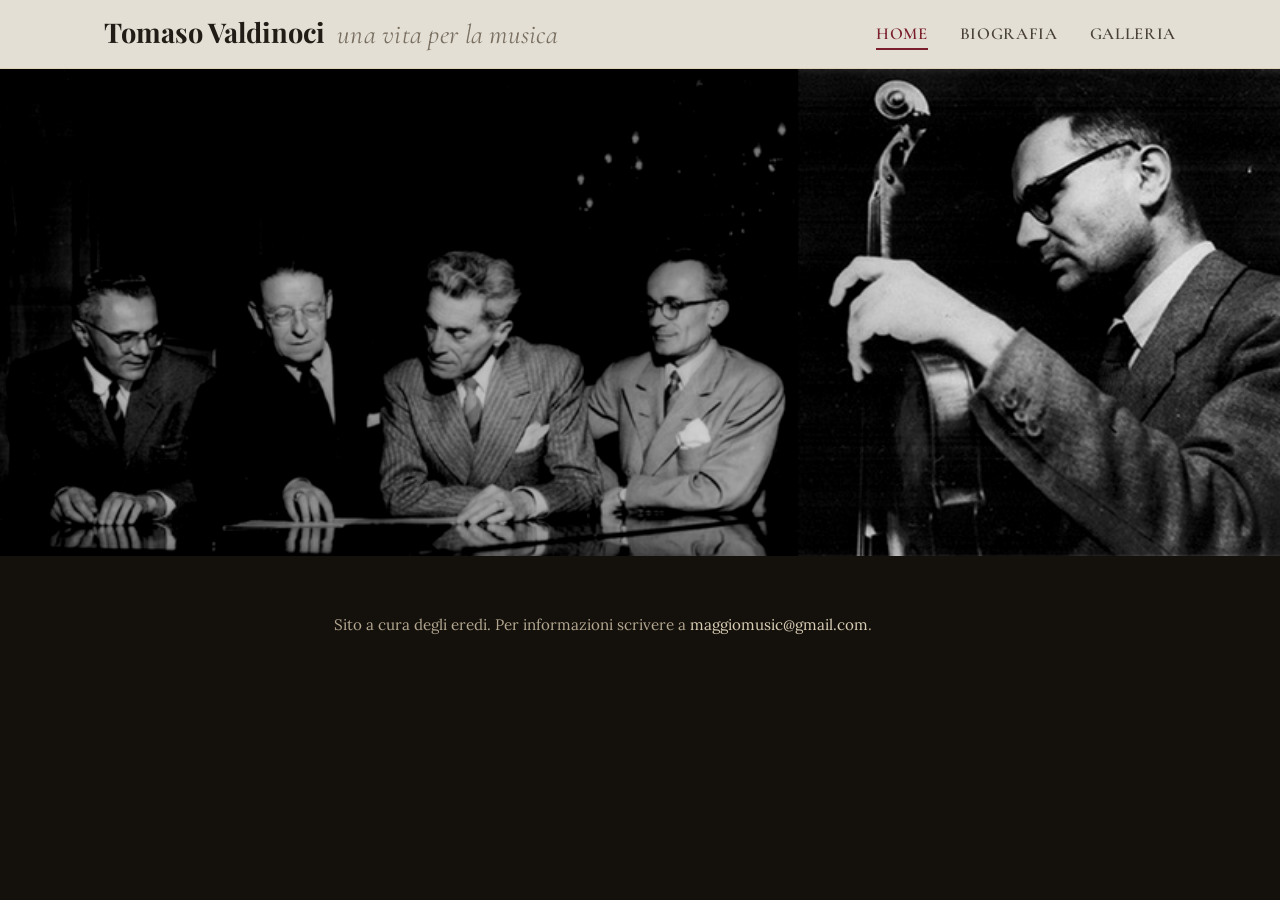
==== docs/index.html @ 7e664656 "Add tribute site for Tomaso Valdinoci, published via GitHub Pages Static site in docs/ (home, biogra" ====
<!DOCTYPE html>
<html lang="it">
<head>
<meta charset="UTF-8">
<meta name="viewport" content="width=device-width, initial-scale=1.0">
<title>Tomaso Valdinoci — Violista dell'Orchestra e del Quartetto della Scala</title>
<meta name="description" content="Un archivio fotografico e documentale dedicato a Tomaso Valdinoci, violista dell'Orchestra e del Quartetto del Teatro alla Scala di Milano.">
<link rel="preconnect" href="https://fonts.googleapis.com">
<link rel="preconnect" href="https://fonts.gstatic.com" crossorigin>
<link href="https://fonts.googleapis.com/css2?family=Playfair+Display:wght@700;800&family=Cormorant+Garamond:wght@500;600;700&family=Lora:ital,wght@0,400;0,500;1,400&display=swap" rel="stylesheet">
<link rel="icon" href="assets/favicon.svg" type="image/svg+xml">
<link rel="stylesheet" href="css/style.css">
</head>
<body class="page-home">

<header class="site-header">
  <nav class="nav nav-branded">
    <div class="brand-block">
      <h1 class="brand-title">Tomaso Valdinoci</h1>
      <span class="brand-sub">una vita per la musica</span>
    </div>
    <button class="nav-toggle" aria-label="Apri il menu" aria-expanded="false">☰</button>
    <ul class="nav-links">
      <li><a href="index.html" aria-current="page">Home</a></li>
      <li><a href="biografia.html">Biografia</a></li>
      <li><a href="galleria.html">Galleria</a></li>
    </ul>
  </nav>
</header>

<main>

  <figure class="photo-banner">
    <img src="assets/img/home.png" alt="Il Quartetto d'archi della Scala e, a destra, Tomaso Valdinoci alla viola">
  </figure>

</main>

<footer class="site-footer">
  <div class="container footer-simple">
    <p>Sito a cura degli eredi. Per informazioni scrivere a <a href="mailto:maggiomusic@gmail.com">maggiomusic@gmail.com</a>.</p>
  </div>
</footer>

<script src="js/main.js"></script>
</body>
</html>
---- docs/css/style.css ----
/* ============================================================
   Tomaso Valdinoci — sito tributo
   Palette: carta/pergamena, inchiostro, rosso Scala, oro spento
   ============================================================ */

:root {
  --bg: #f6f1e7;
  --bg-alt: #efe6d4;
  --bg-panel: #fffdf8;
  --ink: #211c16;
  --ink-soft: #4a4237;
  --ink-faint: #7a7062;
  --line: #ddd0b8;
  --accent: #7a1f2b;
  --accent-dark: #591420;
  --gold: #a9812f;
  --gold-soft: #cdb27a;
  --shadow: 0 12px 32px -16px rgba(33, 28, 22, 0.35);
  --radius: 2px;
  --font-display: "Playfair Display", Georgia, "Times New Roman", serif;
  --font-body: "Lora", Georgia, "Times New Roman", serif;
  --font-meta: "Cormorant Garamond", Georgia, serif;
}

* { box-sizing: border-box; }
html { scroll-behavior: smooth; background: var(--bg); }

body {
  margin: 0;
  min-height: 100vh;
  background: var(--bg);
  color: var(--ink);
  font-family: var(--font-body);
  font-size: 17px;
  line-height: 1.7;
  -webkit-font-smoothing: antialiased;
}
body.page-home { background: #14100c; }

img { max-width: 100%; display: block; }

a { color: var(--accent); text-decoration: none; }
a:hover { color: var(--accent-dark); }

.container {
  max-width: 1120px;
  margin: 0 auto;
  padding: 0 24px;
}

h1, h2, h3, h4 {
  font-family: var(--font-display);
  font-weight: 700;
  color: var(--ink);
  margin: 0 0 0.5em;
  line-height: 1.2;
}

.eyebrow {
  font-family: var(--font-meta);
  font-size: 1.05rem;
  letter-spacing: 0.16em;
  text-transform: uppercase;
  color: var(--accent);
  font-weight: 600;
  display: inline-block;
  margin-bottom: 0.75em;
}

.lede {
  font-size: 1.15rem;
  color: var(--ink-soft);
  max-width: 62ch;
}

/* ---------- Header / Nav ---------- */
.site-header {
  position: sticky;
  top: 0;
  z-index: 50;
  background: rgba(246, 241, 231, 0.92);
  backdrop-filter: blur(6px);
  border-bottom: 1px solid var(--line);
}

.nav {
  display: flex;
  align-items: center;
  justify-content: flex-end;
  padding: 16px 24px;
  max-width: 1120px;
  margin: 0 auto;
}
.nav.nav-branded { justify-content: space-between; }

.brand-block {
  display: flex;
  flex-direction: row;
  align-items: baseline;
  gap: 12px;
  flex-wrap: wrap;
  line-height: 1.2;
}
.brand-title {
  font-family: var(--font-display);
  font-size: 1.7rem;
  font-weight: 700;
  color: var(--ink);
  margin: 0;
}
.brand-sub {
  font-family: var(--font-meta);
  font-style: italic;
  font-size: 1.7rem;
  color: var(--ink-faint);
  letter-spacing: 0.01em;
}

.nav-links {
  display: flex;
  gap: 32px;
  list-style: none;
  margin: 0;
  padding: 0;
}

.nav-links a {
  font-family: var(--font-meta);
  font-size: 1.05rem;
  letter-spacing: 0.04em;
  text-transform: uppercase;
  color: var(--ink-soft);
  font-weight: 600;
  padding-bottom: 4px;
  border-bottom: 2px solid transparent;
  transition: color 0.2s, border-color 0.2s;
}
.nav-links a:hover,
.nav-links a[aria-current="page"] {
  color: var(--accent);
  border-color: var(--accent);
}

.nav-toggle {
  display: none;
  background: none;
  border: 1px solid var(--line);
  border-radius: var(--radius);
  padding: 8px 10px;
  font-size: 1.1rem;
  color: var(--ink);
  cursor: pointer;
}

/* ---------- Photo banner (home) ---------- */
.photo-banner {
  margin: 0;
  background: #14100c;
}
.photo-banner img {
  display: block;
  width: 100%;
  max-height: 60vh;
  object-fit: cover;
  filter: grayscale(100%) contrast(1.05);
}
.photo-banner figcaption {
  text-align: center;
  font-family: var(--font-meta);
  font-size: 0.98rem;
  color: var(--ink-faint);
  padding: 14px 24px;
}

/* ---------- Buttons ---------- */
.btn {
  display: inline-block;
  font-family: var(--font-meta);
  font-size: 1.05rem;
  letter-spacing: 0.06em;
  text-transform: uppercase;
  font-weight: 600;
  padding: 12px 28px;
  border: 1px solid var(--gold-soft);
  border-radius: var(--radius);
  color: #fbf7ee;
  transition: background 0.2s, color 0.2s, border-color 0.2s;
}
.btn:hover { background: var(--gold-soft); color: #201c16; }
.btn.btn-solid {
  background: var(--accent);
  border-color: var(--accent);
  color: #fbf7ee;
}
.btn.btn-solid:hover { background: var(--accent-dark); border-color: var(--accent-dark); }
.btn.btn-dark {
  border-color: var(--ink);
  color: var(--ink);
}
.btn.btn-dark:hover { background: var(--ink); color: var(--bg); }

/* ---------- Sections ---------- */
section { padding: 84px 0; }
.section-alt { background: var(--bg-alt); }
.section-head { margin-bottom: 48px; max-width: 68ch; }
.section-head.center { margin-left: auto; margin-right: auto; text-align: center; }

hr.rule {
  border: none;
  border-top: 1px solid var(--line);
  margin: 0;
}

/* ---------- Gallery ---------- */
.gallery-nav {
  display: flex;
  flex-wrap: wrap;
  gap: 10px;
  margin-bottom: 40px;
}
.gallery-nav a {
  font-family: var(--font-meta);
  text-transform: uppercase;
  font-size: 0.98rem;
  letter-spacing: 0.05em;
  font-weight: 600;
  padding: 8px 16px;
  border: 1px solid var(--line);
  color: var(--ink-soft);
  background: var(--bg-panel);
}
.gallery-nav a:hover { border-color: var(--accent); color: var(--accent); }

.album {
  margin-bottom: 72px;
}
.album-head {
  display: flex;
  justify-content: space-between;
  align-items: baseline;
  flex-wrap: wrap;
  gap: 8px;
  border-bottom: 2px solid var(--ink);
  padding-bottom: 10px;
  margin-bottom: 26px;
}
.album-head h2 { margin: 0; }
.album-count {
  font-family: var(--font-meta);
  color: var(--ink-faint);
  font-size: 1.05rem;
}
.album-desc {
  color: var(--ink-soft);
  max-width: 70ch;
  margin: -14px 0 26px;
}

.grid {
  display: grid;
  grid-template-columns: repeat(auto-fill, minmax(220px, 1fr));
  gap: 18px;
}
.grid figure {
  margin: 0;
  background: var(--bg-panel);
  border: 1px solid var(--line);
  box-shadow: var(--shadow);
}
.grid .thumb {
  aspect-ratio: 4/5;
  overflow: hidden;
  cursor: zoom-in;
}
.grid.wide .thumb { aspect-ratio: 4/3; }
.grid .thumb img {
  width: 100%; height: 100%; object-fit: cover;
  filter: grayscale(100%) contrast(1.05);
  transition: transform 0.5s ease;
}
.grid figure:hover .thumb img { transform: scale(1.05); }

/* Full-height documents/dedications: never crop, show the whole photo (incl. the dedication text) */
.thumb.contain {
  background: var(--bg-panel);
}
.thumb.contain img {
  object-fit: contain !important;
  padding: 10px;
}
.grid figcaption {
  padding: 12px 14px 14px;
  font-size: 0.92rem;
  color: var(--ink-soft);
  font-family: var(--font-meta);
}
.grid figcaption .cap-title {
  display: block;
  color: var(--ink);
  font-weight: 600;
  margin-bottom: 2px;
}

/* ---------- Lightbox ---------- */
.lightbox {
  position: fixed;
  inset: 0;
  background: rgba(15, 12, 9, 0.94);
  display: none;
  align-items: center;
  justify-content: center;
  z-index: 100;
  padding: 40px 20px;
}
.lightbox.open { display: flex; }
.lightbox-inner {
  max-width: 1000px;
  width: 100%;
  text-align: center;
}
.lightbox-inner img {
  max-height: 78vh;
  margin: 0 auto;
  box-shadow: 0 20px 60px rgba(0,0,0,0.6);
}
.lightbox-cap {
  color: #ede4cf;
  font-family: var(--font-meta);
  margin-top: 18px;
  font-size: 1.05rem;
}
.lightbox-close {
  position: absolute;
  top: 24px;
  right: 32px;
  background: none;
  border: 1px solid #ede4cf;
  color: #ede4cf;
  font-size: 1.2rem;
  width: 42px;
  height: 42px;
  border-radius: 50%;
  cursor: pointer;
}
.lightbox-close:hover { background: #ede4cf; color: #14100c; }
.lightbox-nav {
  position: absolute;
  top: 50%;
  transform: translateY(-50%);
  background: none;
  border: 1px solid #ede4cf;
  color: #ede4cf;
  font-size: 1.4rem;
  width: 46px;
  height: 46px;
  border-radius: 50%;
  cursor: pointer;
}
.lightbox-nav:hover { background: #ede4cf; color: #14100c; }
.lightbox-prev { left: 24px; }
.lightbox-next { right: 24px; }

/* ---------- Biografia (long-form article) ---------- */
.bio-meta {
  font-family: var(--font-meta);
  font-size: 1.15rem;
  color: var(--ink-faint);
  letter-spacing: 0.02em;
  margin-bottom: 1.2em;
}
.bio-note {
  font-family: var(--font-meta);
  font-style: italic;
  font-size: 1.05rem;
  color: var(--ink-soft);
  max-width: 62ch;
  border-left: 3px solid var(--gold-soft);
  padding-left: 18px;
  margin: 1.5em 0 0;
}
.article {
  max-width: 68ch;
  margin: 0 auto;
}
.article p {
  color: var(--ink-soft);
  margin: 0 0 1.3em;
}
.article p:first-of-type::first-letter {
  font-family: var(--font-display);
  font-size: 3.4rem;
  float: left;
  line-height: 0.8;
  padding: 6px 10px 0 0;
  color: var(--accent);
}
.chapter-label {
  font-family: var(--font-meta);
  font-size: 1.05rem;
  letter-spacing: 0.14em;
  text-transform: uppercase;
  color: var(--accent);
  font-weight: 600;
  display: block;
  margin: 3em 0 1em;
  padding-top: 1.5em;
  border-top: 1px solid var(--line);
}
.article > p:first-of-type,
.chapter-label:first-child {
  margin-top: 0;
  padding-top: 0;
  border-top: none;
}
.pull-quote {
  font-family: var(--font-display);
  font-size: 1.5rem;
  line-height: 1.4;
  color: var(--ink);
  margin: 2em 0;
  padding: 0.2em 0 0.2em 28px;
  border-left: 3px solid var(--accent);
}
.pull-img {
  margin: 2.5em 0;
}
.pull-img img {
  width: 100%;
  filter: grayscale(100%) contrast(1.05);
  border: 1px solid var(--line);
  box-shadow: var(--shadow);
  cursor: zoom-in;
}
.pull-img figcaption {
  font-family: var(--font-meta);
  font-size: 0.95rem;
  color: var(--ink-faint);
  margin-top: 10px;
  text-align: center;
}
.article-end {
  text-align: center;
  margin: 3.5em 0 1em;
  font-family: var(--font-meta);
  color: var(--ink-faint);
  font-size: 1.1rem;
}
.article-end::before {
  content: "❧";
  display: block;
  color: var(--gold);
  font-size: 1.6rem;
  margin-bottom: 0.6em;
}

/* ---------- Footer ---------- */
.site-footer {
  background: #14100c;
  color: #cbc0aa;
  padding: 56px 0 32px;
}
.footer-simple {
  max-width: 60ch;
}
.site-footer h4 {
  color: #f0e8d6;
  font-size: 1.05rem;
  margin-bottom: 0.8em;
}
.site-footer p { color: #b3a790; font-size: 0.95rem; margin: 0; }
.site-footer a { color: #d8cdb4; }
.site-footer a:hover { color: #fff; }

/* ---------- Responsive ---------- */
@media (max-width: 720px) {
  .nav-links {
    position: fixed;
    top: 65px; left: 0; right: 0;
    background: var(--bg);
    flex-direction: column;
    gap: 0;
    border-bottom: 1px solid var(--line);
    max-height: 0;
    overflow: hidden;
    transition: max-height 0.25s ease;
  }
  .nav-links.open { max-height: 320px; }
  .nav-links li { border-top: 1px solid var(--line); }
  .nav-links a { display: block; padding: 16px 24px; border-bottom: none !important; }
  .nav-toggle { display: block; }

  section { padding: 56px 0; }
}

@media (max-width: 420px) {
  body { font-size: 16px; }
}
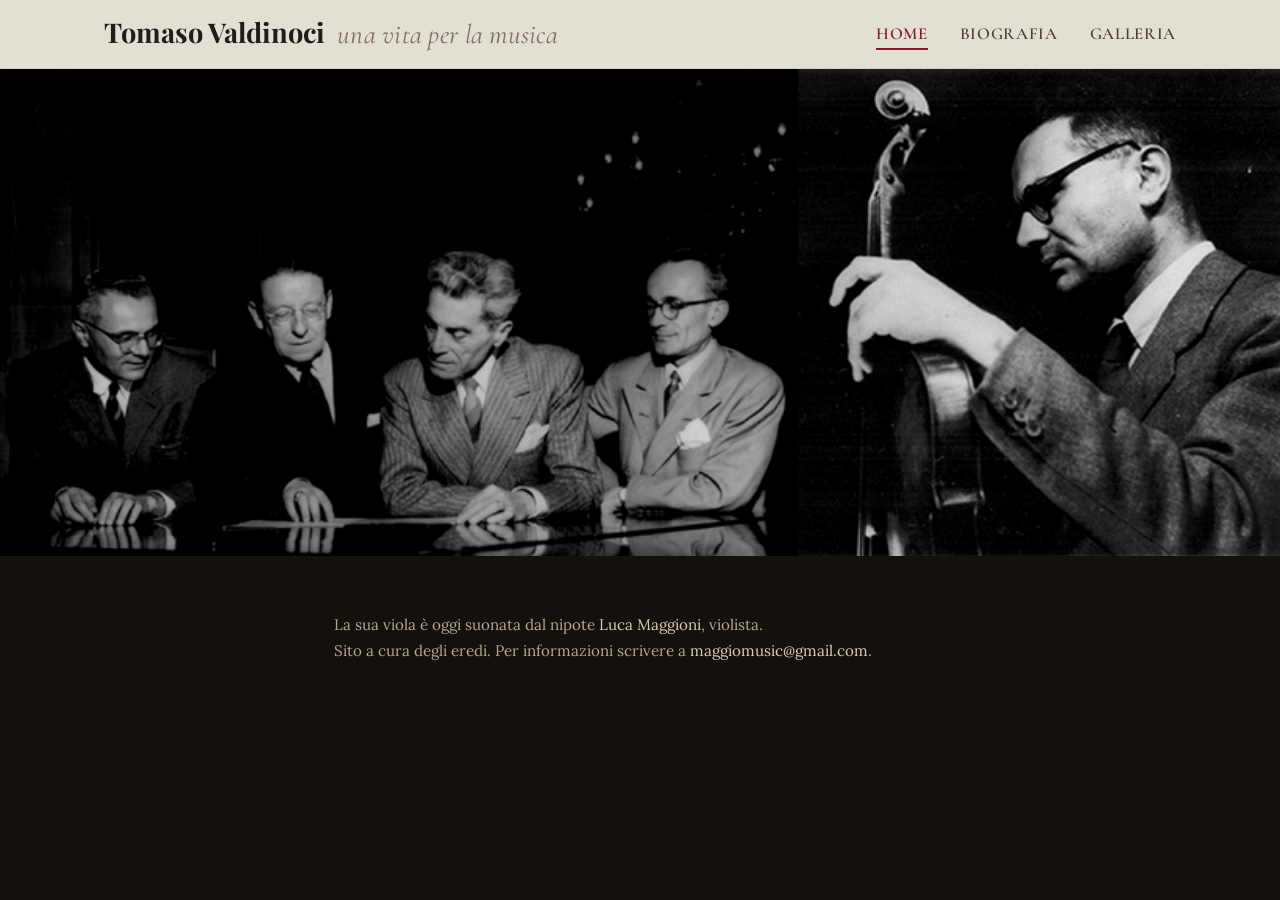
==== commit d6c7cf0f: "Collegamento al sito di Luca Maggioni Co-Authored-By: Claude Opus 5.5 <noreply@anthropic.com>" ====
--- a/docs/index.html
+++ b/docs/index.html
@@ -3,13 +3,106 @@
 <head>
 <meta charset="UTF-8">
 <meta name="viewport" content="width=device-width, initial-scale=1.0">
-<title>Tomaso Valdinoci — Violista dell'Orchestra e del Quartetto della Scala</title>
+<title>Tomaso Valdinoci — Una vita per la musica</title>
 <meta name="description" content="Un archivio fotografico e documentale dedicato a Tomaso Valdinoci, violista dell'Orchestra e del Quartetto del Teatro alla Scala di Milano.">
+<link rel="canonical" href="https://tomasovaldinoci.it/">
+<meta name="robots" content="index, follow">
+<meta name="theme-color" content="#14100c">
+
+<meta property="og:type" content="website">
+<meta property="og:site_name" content="Tomaso Valdinoci">
+<meta property="og:locale" content="it_IT">
+<meta property="og:url" content="https://tomasovaldinoci.it/">
+<meta property="og:title" content="Tomaso Valdinoci — Una vita per la musica">
+<meta property="og:description" content="Un archivio fotografico e documentale dedicato a Tomaso Valdinoci, violista dell'Orchestra e del Quartetto del Teatro alla Scala di Milano.">
+<meta property="og:image" content="https://tomasovaldinoci.it/assets/img/home.png">
+<meta property="og:image:alt" content="Il Quartetto d'archi della Scala e, a destra, Tomaso Valdinoci alla viola">
+
+<meta name="twitter:card" content="summary_large_image">
+<meta name="twitter:title" content="Tomaso Valdinoci — Una vita per la musica">
+<meta name="twitter:description" content="Un archivio fotografico e documentale dedicato a Tomaso Valdinoci, violista dell'Orchestra e del Quartetto del Teatro alla Scala di Milano.">
+<meta name="twitter:image" content="https://tomasovaldinoci.it/assets/img/home.png">
 <link rel="preconnect" href="https://fonts.googleapis.com">
 <link rel="preconnect" href="https://fonts.gstatic.com" crossorigin>
 <link href="https://fonts.googleapis.com/css2?family=Playfair+Display:wght@700;800&family=Cormorant+Garamond:wght@500;600;700&family=Lora:ital,wght@0,400;0,500;1,400&display=swap" rel="stylesheet">
 <link rel="icon" href="assets/favicon.svg" type="image/svg+xml">
+<link rel="icon" href="assets/favicon-32.png" type="image/png" sizes="32x32">
+<link rel="apple-touch-icon" href="assets/apple-touch-icon.png">
+<link rel="manifest" href="assets/site.webmanifest">
 <link rel="stylesheet" href="css/style.css">
+<script type="application/ld+json">
+{
+  "@context": "https://schema.org",
+  "@graph": [
+    {
+      "@type": "Person",
+      "@id": "https://tomasovaldinoci.it/#tomaso",
+      "name": "Tomaso Valdinoci",
+      "birthDate": "1911-03-07",
+      "birthPlace": {
+        "@type": "Place",
+        "name": "Cesena, Italia"
+      },
+      "deathDate": "1978-08-03",
+      "deathPlace": {
+        "@type": "Place",
+        "name": "Diano Marina, Italia"
+      },
+      "nationality": "Italiana",
+      "jobTitle": [
+        "Violista",
+        "Prima viola dell'Orchestra del Teatro alla Scala",
+        "Insegnante di musica d'insieme"
+      ],
+      "description": "Violista italiano: entrato nel 1930 nell'Orchestra del Teatro alla Scala di Milano, ne divenne prima viola e fu tra i fondatori del Quartetto d'archi della Scala. Insegnò musica d'insieme al Conservatorio Arrigo Boito di Parma.",
+      "memberOf": [
+        {
+          "@type": "MusicGroup",
+          "name": "Orchestra del Teatro alla Scala"
+        },
+        {
+          "@type": "MusicGroup",
+          "name": "Quartetto d'archi della Scala"
+        }
+      ],
+      "award": [
+        "Attestato di benemerenza del Teatro alla Scala (1966)",
+        "Croce al merito di guerra",
+        "Cavaliere"
+      ],
+      "image": "https://tomasovaldinoci.it/assets/img/home.png",
+      "url": "https://tomasovaldinoci.it/",
+      "children": {
+        "@type": "Person",
+        "@id": "https://marianitavaldinoci.it/#marianita",
+        "name": "Marianita Valdinoci",
+        "url": "https://marianitavaldinoci.it/"
+      },
+      "relatedTo": {
+        "@type": "Person",
+        "@id": "https://www.lucamaggioni.it/#luca",
+        "name": "Luca Maggioni",
+        "url": "https://www.lucamaggioni.it/",
+        "description": "Nipote e allievo di violino; violista"
+      }
+    },
+    {
+      "@type": "WebSite",
+      "@id": "https://tomasovaldinoci.it/#website",
+      "url": "https://tomasovaldinoci.it/",
+      "name": "Tomaso Valdinoci",
+      "inLanguage": "it-IT",
+      "publisher": {
+        "@type": "Organization",
+        "name": "Eredi Valdinoci"
+      },
+      "about": {
+        "@id": "https://tomasovaldinoci.it/#tomaso"
+      }
+    }
+  ]
+}
+</script>
 </head>
 <body class="page-home">
 
@@ -38,6 +131,7 @@
 
 <footer class="site-footer">
   <div class="container footer-simple">
+    <p class="footer-family">La sua viola è oggi suonata dal nipote <a href="https://www.lucamaggioni.it/">Luca Maggioni</a>, violista.</p>
     <p>Sito a cura degli eredi. Per informazioni scrivere a <a href="mailto:maggiomusic@gmail.com">maggiomusic@gmail.com</a>.</p>
   </div>
 </footer>
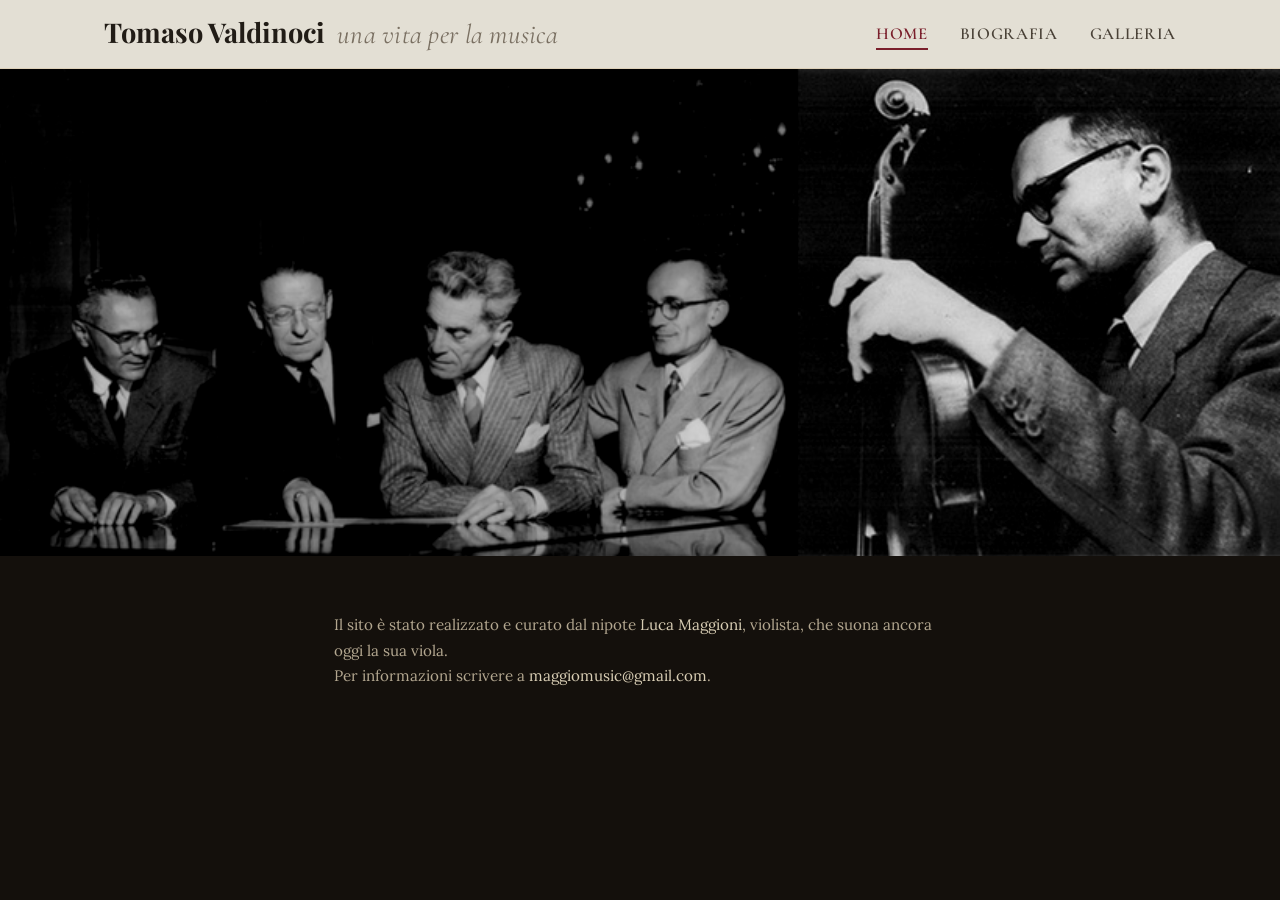
==== commit abdb57bf: "Crediti: sito realizzato e curato da Luca Maggioni Co-Authored-By: Claude Opus 5.5 <noreply@anthropi" ====
--- a/docs/index.html
+++ b/docs/index.html
@@ -131,8 +131,8 @@
 
 <footer class="site-footer">
   <div class="container footer-simple">
-    <p class="footer-family">La sua viola è oggi suonata dal nipote <a href="https://www.lucamaggioni.it/">Luca Maggioni</a>, violista.</p>
-    <p>Sito a cura degli eredi. Per informazioni scrivere a <a href="mailto:maggiomusic@gmail.com">maggiomusic@gmail.com</a>.</p>
+    <p class="footer-family">Il sito è stato realizzato e curato dal nipote <a href="https://www.lucamaggioni.it/">Luca Maggioni</a>, violista, che suona ancora oggi la sua viola.</p>
+    <p>Per informazioni scrivere a <a href="mailto:maggiomusic@gmail.com">maggiomusic@gmail.com</a>.</p>
   </div>
 </footer>
 
